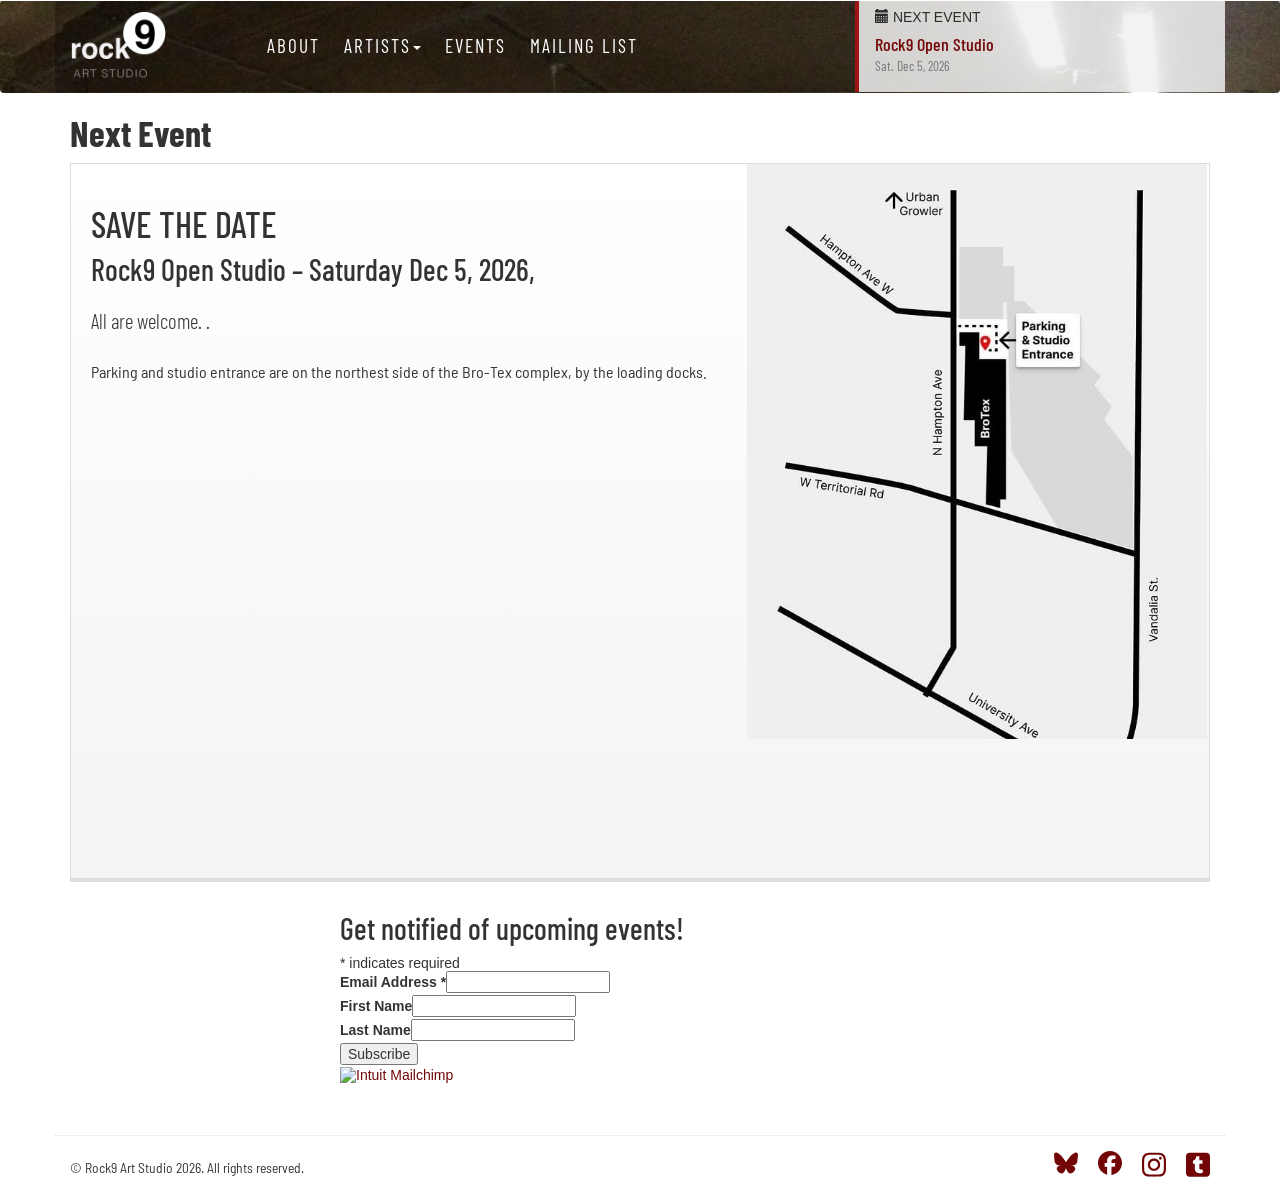
==== events.html @ 35cf0388 "Update events.html" ====
<!doctype html>
<html>
<head>
<meta charset="utf-8">
<meta http-equiv="X-UA-Compatible" content="IE=edge">
<meta name="viewport" content="width=device-width, initial-scale=1">
<meta name="description" content="The workspace for Twin Cities artists Ed Charbonneau, Jeremy Szopinski, Jon Reischl, Garrett Perry, Mohamud Mumin, Kaamil Haider, and Suyao Tian.">
<title>News, Events & Exhibitions | Rock9 Art Studio</title>

<!-- Favicons-->
<link rel="apple-touch-icon" sizes="57x57" href="/favicons/apple-icon-57x57.png">
<link rel="apple-touch-icon" sizes="60x60" href="/favicons/apple-icon-60x60.png">
<link rel="apple-touch-icon" sizes="72x72" href="/favicons/apple-icon-72x72.png">
<link rel="apple-touch-icon" sizes="76x76" href="/favicons/apple-icon-76x76.png">
<link rel="apple-touch-icon" sizes="114x114" href="/favicons/apple-icon-114x114.png">
<link rel="apple-touch-icon" sizes="120x120" href="/favicons/apple-icon-120x120.png">
<link rel="apple-touch-icon" sizes="144x144" href="/favicons/apple-icon-144x144.png">
<link rel="apple-touch-icon" sizes="152x152" href="/favicons/apple-icon-152x152.png">
<link rel="apple-touch-icon" sizes="180x180" href="/favicons/apple-icon-180x180.png">
<link rel="icon" type="image/png" sizes="192x192"  href="/favicons/android-icon-192x192.png">
<link rel="icon" type="image/png" sizes="32x32" href="/favicons/favicon-32x32.png">
<link rel="icon" type="image/png" sizes="96x96" href="/favicons/favicon-96x96.png">
<link rel="icon" type="image/png" sizes="16x16" href="/favicons/favicon-16x16.png">
<link rel="manifest" href="/favicons/manifest.json">
<meta name="msapplication-TileColor" content="#ffffff">
<meta name="msapplication-TileImage" content="/favicons/ms-icon-144x144.png">
<meta name="theme-color" content="#ffffff">



<!-- Latest compiled and minified CSS -->
<link rel="stylesheet" href="https://maxcdn.bootstrapcdn.com/bootstrap/3.3.7/css/bootstrap.min.css" integrity="sha384-BVYiiSIFeK1dGmJRAkycuHAHRg32OmUcww7on3RYdg4Va+PmSTsz/K68vbdEjh4u" crossorigin="anonymous">

<!-- Optional theme -->
<!-- HTML5 shim and Respond.js for IE8 support of HTML5 elements and media queries -->
<!-- WARNING: Respond.js doesn't work if you view the page via file:// -->
<!--[if lt IE 9]>
      <script src="https://oss.maxcdn.com/html5shiv/3.7.3/html5shiv.min.js"></script>
      <script src="https://oss.maxcdn.com/respond/1.4.2/respond.min.js"></script>
    <![endif]-->


<link rel="stylesheet" href="css/rock9.css">
    
    <style>
	body {
		background:#fff;
	}
	.navbar {
		background:no-repeat;
		background-image:url(img/studio-feature.jpg);
		background-position:top;
	
	}

	article {
		/* Permalink - use to edit and share this gradient: http://colorzilla.com/gradient-editor/#eeeeee+0,eeeeee+100&0+0,0.65+100 */
		background: -moz-linear-gradient(rgba(238,238,238,0) 0%, rgba(238,238,238,0.65) 100%);
		background: -webkit-linear-gradient(rgba(238,238,238,0) 0%, rgba(238,238,238,0.65) 100%);
		background: -webkit-gradient(linear, 0 0, 0 100%, from(rgba(238,238,238,0)), to(rgba(238,238,238,0.65)));
		background: -o-linear-gradient(rgba(238,238,238,0) 0%, rgba(238,238,238,0.65) 100%);
		background: linear-gradient(rgba(238,238,238,0) 0%, rgba(238,238,238,0.65) 100%); /* FF3.6-15 */
		 /* Chrome10-25,Safari5.1-6 */
		 /* W3C, IE10+, FF16+, Chrome26+, Opera12+, Safari7+ */
		
		filter: progid:DXImageTransform.Microsoft.gradient( startColorstr='#00eeeeee', endColorstr='#a6eeeeee',GradientType=0 ); /* IE6-9 */
		border:1px solid #ddd;
		border-bottom-width:4px;
		margin-bottom:30px;
		clear:both;
		display:table;
		width:100%;
			}
	article h2 {
		margin-top:0;
	}
	article .pad {
		padding:15px 4% 15px 0;
		float:left;
		max-width:68%;
	}
	article.featured .pad {
		float:none;
		 max-width: none;
		padding:2rem;
	}
	.event-banner {
		max-width:22%;
		margin:2%;
		float:left;
	}
	.featured .event-banner {
		background-position: center center;
		background-size: cover;
		float: none;
		margin: 0;
		max-width: none;
	}
	.featured .event-banner img {
	}
	.issuuembed {
		max-width:100%;
	}
	    /* Extra Small Devices, Phones */ 
    @media only screen and (max-width : 480px) {
		article {
		width:auto;
		margin:0 0 20px 0;
		float:none;
		display:block;
	}
	.event-banner {
		float:none;
		margin:0;
		max-width:none;
	}
	article .pad {
		float:none;
		padding:15px 4%;
		max-width:none;
	}
		
		 .minigal {
			 flex-wrap: wrap
		}

    }
		
		
		
		.minigal-container {
			 background: #333;
			 padding: 1rem;
height: auto;
		}
		 .minigal {
			  display: flex;			
			 justify-content: center;
			 gap: 1rem;
    align-items: flex-end;
}
		  .minigal a {
			  color: #fff;

    max-width: 219px;		  
		  }
		.minigal a img {
			width: 100%;
			height: auto
		}
	</style>
    
<!-- Facebook Pixel Code -->
<script>
!function(f,b,e,v,n,t,s){if(f.fbq)return;n=f.fbq=function(){n.callMethod?
n.callMethod.apply(n,arguments):n.queue.push(arguments)};if(!f._fbq)f._fbq=n;
n.push=n;n.loaded=!0;n.version='2.0';n.queue=[];t=b.createElement(e);t.async=!0;
t.src=v;s=b.getElementsByTagName(e)[0];s.parentNode.insertBefore(t,s)}(window,
document,'script','https://connect.facebook.net/en_US/fbevents.js');
fbq('init', '680902818736426');
fbq('track', 'PageView');
</script>
<noscript><img height="1" width="1" style="display:none"
src="https://www.facebook.com/tr?id=680902818736426&ev=PageView&noscript=1"
/></noscript>
<!-- DO NOT MODIFY -->
<!-- End Facebook Pixel Code -->    
</head>
<body>
 <div id="topNav"></div>


<div class="content">
  <div class=""><div class="container padding-bottom">

  <h1><strong>Next Event</strong></h1>


	<article class="featured ">
		<!--<div class="event-banner"><img src="img/2025-open-studio.jpg" style="max-width:100%"></div>-->
  <div class="">
	
  <div class="">
	  
   
	  <div style="display: flex; flex-wrap: wrap; column-gap: 20px">

	  
	<div>
		  
		  <div class="pad">
			  <H1>SAVE THE DATE</H1>
            <h2>Rock9 Open Studio – Saturday Dec 5, 2026,
             </h2>
<h3 class="lead">All are welcome. . 
</h3>
    <p>Parking and studio entrance are on the northest side of the Bro-Tex complex, by the loading docks. </p>
   </div>
		 
	  <iframe src="https://www.google.com/maps/embed?pb=!1m14!1m8!1m3!1d5967.618739311526!2d-93.19208478621903!3d44.96692422325545!3m2!1i1024!2i768!4f13.1!3m3!1m2!1s0x52b32cb3aed965e5%3A0x3377f9fa65a82732!2sRock9%20Art%20Studio!5e0!3m2!1sen!2sus!4v1697901595160!5m2!1sen!2sus" width="945" height="450" style="border:0; width: 100%;" allowfullscreen="" loading="lazy" referrerpolicy="no-referrer-when-downgrade"></iframe>
	  </div>
		  
		  	  <div><img src="img/rock9map.jpg" style="width: 460px;"></div>
		  
		  
	   </div>  
	  <!--<div class="minigal-container">
	  <div class="minigal">
	  
		  <a href="https://www.paintstew.com/" target="_blank"><img src="img/2025nj.jpg" alt=""> Neil Johnston</a>
		  <a href="https://www.geofineart.com/" target="_blank"><img src="img/2025gl.jpg" alt=""> Geoff Laskowski</a>
		  <a href="https://jonreischl.com/" target="_blank"><img src="img/2025jr.jpg" alt="">Jon Reischl</a>
		  <a href="https://jeremyszopinski.com/" target="_blank"><img src="img/2025js.jpg" alt="">Jeremy Szopinski</a>
		  <a href="https://www.instagram.com/randy_schutt_pottery/" target="_blank"><img src="img/2025rs.jpg" alt="">Randy Schutt</a>
	  </div>
	  </div>-->
	  </div></div>
  </article>
	



<div id="mc_embed_shell" style="max-width: 600px; margin: auto">
      <link href="//cdn-images.mailchimp.com/embedcode/classic-061523.css" rel="stylesheet" type="text/css">
  <style type="text/css">
        #mc_embed_signup{background:#fff; false;clear:left; font:14px Helvetica,Arial,sans-serif; width: px;}
        /* Add your own Mailchimp form style overrides in your site stylesheet or in this style block.
           We recommend moving this block and the preceding CSS link to the HEAD of your HTML file. */
</style>
<div id="mc_embed_signup">
    <form action="https://jonreischl.us3.list-manage.com/subscribe/post?u=1d006331050cdee7656bbefb3&amp;id=88892334be&amp;f_id=001f2ce2f0" method="post" id="mc-embedded-subscribe-form" name="mc-embedded-subscribe-form" class="validate" target="_blank">
        <div id="mc_embed_signup_scroll"><h2>Get notified of upcoming events!</h2>
            <div class="indicates-required"><span class="asterisk">*</span> indicates required</div>
            <div class="mc-field-group"><label for="mce-EMAIL">Email Address <span class="asterisk">*</span></label><input type="email" name="EMAIL" class="required email" id="mce-EMAIL" required="" value=""></div><div class="mc-field-group"><label for="mce-FNAME">First Name </label><input type="text" name="FNAME" class=" text" id="mce-FNAME" value=""></div><div class="mc-field-group"><label for="mce-LNAME">Last Name </label><input type="text" name="LNAME" class=" text" id="mce-LNAME" value=""></div>
        <div id="mce-responses" class="clear foot">
            <div class="response" id="mce-error-response" style="display: none;"></div>
            <div class="response" id="mce-success-response" style="display: none;"></div>
        </div>
    <div aria-hidden="true" style="position: absolute; left: -5000px;">
        /* real people should not fill this in and expect good things - do not remove this or risk form bot signups */
        <input type="text" name="b_1d006331050cdee7656bbefb3_88892334be" tabindex="-1" value="">
    </div>
        <div class="optionalParent">
            <div class="clear foot">
                <input type="submit" name="subscribe" id="mc-embedded-subscribe" class="button" value="Subscribe">
                <p style="margin: 0px auto;"><a href="http://eepurl.com/jdbDsw" title="Mailchimp - email marketing made easy and fun"><span style="display: inline-block; background-color: transparent; border-radius: 4px;"><img class="refferal_badge" src="https://digitalasset.intuit.com/render/content/dam/intuit/mc-fe/en_us/images/intuit-mc-rewards-text-dark.svg" alt="Intuit Mailchimp" style="width: 220px; height: 40px; display: flex; padding: 2px 0px; justify-content: center; align-items: center;"></span></a></p>
            </div>
        </div>
    </div>
</form>
</div>
	
<script type="text/javascript" src="//s3.amazonaws.com/downloads.mailchimp.com/js/mc-validate.js"></script><script type="text/javascript">(function($) {window.fnames = new Array(); window.ftypes = new Array();fnames[0]='EMAIL';ftypes[0]='email';fnames[1]='FNAME';ftypes[1]='text';fnames[2]='LNAME';ftypes[2]='text';}(jQuery));var $mcj = jQuery.noConflict(true);</script></div>





</div>
</div>
</div>
<footer class="footer"><div class="container">
<div class="row">
<div class="col-sm-6">
<small class="legal">&copy; Rock9 Art Studio <script>var d=new Date(); yr=d.getFullYear();if (yr!=1998)document.write(""+yr);</script>. All rights reserved.</small>
</div>
<div class="col-sm-6 social text-right">
<a class="social-icon" href="//rock9art.bsky.social" target="_blank"><svg xmlns="http://www.w3.org/2000/svg" viewBox="0 0 512 512"><!--!Font Awesome Free 6.7.2 by @fontawesome - https://fontawesome.com License - https://fontawesome.com/license/free Copyright 2025 Fonticons, Inc.--><path d="M111.8 62.2C170.2 105.9 233 194.7 256 242.4c23-47.6 85.8-136.4 144.2-180.2c42.1-31.6 110.3-56 110.3 21.8c0 15.5-8.9 130.5-14.1 149.2C478.2 298 412 314.6 353.1 304.5c102.9 17.5 129.1 75.5 72.5 133.5c-107.4 110.2-154.3-27.6-166.3-62.9l0 0c-1.7-4.9-2.6-7.8-3.3-7.8s-1.6 3-3.3 7.8l0 0c-12 35.3-59 173.1-166.3 62.9c-56.5-58-30.4-116 72.5-133.5C100 314.6 33.8 298 15.7 233.1C10.4 214.4 1.5 99.4 1.5 83.9c0-77.8 68.2-53.4 110.3-21.8z"/></svg></a>
	
<a class="social-icon" href="https://www.facebook.com/rock9art/" target="_blank"><svg xmlns="http://www.w3.org/2000/svg" viewBox="0 0 512 512"><!--!Font Awesome Free 6.7.2 by @fontawesome - https://fontawesome.com License - https://fontawesome.com/license/free Copyright 2025 Fonticons, Inc.--><path d="M512 256C512 114.6 397.4 0 256 0S0 114.6 0 256C0 376 82.7 476.8 194.2 504.5V334.2H141.4V256h52.8V222.3c0-87.1 39.4-127.5 125-127.5c16.2 0 44.2 3.2 55.7 6.4V172c-6-.6-16.5-1-29.6-1c-42 0-58.2 15.9-58.2 57.2V256h83.6l-14.4 78.2H287V510.1C413.8 494.8 512 386.9 512 256h0z"/></svg></a>
	
<a class="social-icon" href="https://www.instagram.com/rock9art/" target="_blank"><svg xmlns="http://www.w3.org/2000/svg" viewBox="0 0 448 512"><!--!Font Awesome Free 6.7.2 by @fontawesome - https://fontawesome.com License - https://fontawesome.com/license/free Copyright 2025 Fonticons, Inc.--><path d="M224.1 141c-63.6 0-114.9 51.3-114.9 114.9s51.3 114.9 114.9 114.9S339 319.5 339 255.9 287.7 141 224.1 141zm0 189.6c-41.1 0-74.7-33.5-74.7-74.7s33.5-74.7 74.7-74.7 74.7 33.5 74.7 74.7-33.6 74.7-74.7 74.7zm146.4-194.3c0 14.9-12 26.8-26.8 26.8-14.9 0-26.8-12-26.8-26.8s12-26.8 26.8-26.8 26.8 12 26.8 26.8zm76.1 27.2c-1.7-35.9-9.9-67.7-36.2-93.9-26.2-26.2-58-34.4-93.9-36.2-37-2.1-147.9-2.1-184.9 0-35.8 1.7-67.6 9.9-93.9 36.1s-34.4 58-36.2 93.9c-2.1 37-2.1 147.9 0 184.9 1.7 35.9 9.9 67.7 36.2 93.9s58 34.4 93.9 36.2c37 2.1 147.9 2.1 184.9 0 35.9-1.7 67.7-9.9 93.9-36.2 26.2-26.2 34.4-58 36.2-93.9 2.1-37 2.1-147.8 0-184.8zM398.8 388c-7.8 19.6-22.9 34.7-42.6 42.6-29.5 11.7-99.5 9-132.1 9s-102.7 2.6-132.1-9c-19.6-7.8-34.7-22.9-42.6-42.6-11.7-29.5-9-99.5-9-132.1s-2.6-102.7 9-132.1c7.8-19.6 22.9-34.7 42.6-42.6 29.5-11.7 99.5-9 132.1-9s102.7-2.6 132.1 9c19.6 7.8 34.7 22.9 42.6 42.6 11.7 29.5 9 99.5 9 132.1s2.7 102.7-9 132.1z"/></svg></a>
	
	<a class="social-icon" href="http://rock9art.tumblr.com" target="_blank"><svg xmlns="http://www.w3.org/2000/svg" viewBox="0 0 448 512"><!--!Font Awesome Free 6.7.2 by @fontawesome - https://fontawesome.com License - https://fontawesome.com/license/free Copyright 2025 Fonticons, Inc.--><path d="M448 96c0-35.3-28.7-64-64-64H64C28.7 32 0 60.7 0 96V416c0 35.3 28.7 64 64 64H384c35.3 0 64-28.7 64-64V96zM256.8 416c-75.5 0-91.9-55.5-91.9-87.9v-90H135.2c-3.4 0-6.2-2.8-6.2-6.2V189.4c0-4.5 2.8-8.5 7.1-10c38.8-13.7 50.9-47.5 52.7-73.2c.5-6.9 4.1-10.2 10-10.2h44.3c3.4 0 6.2 2.8 6.2 6.2v72h51.9c3.4 0 6.2 2.8 6.2 6.2v51.1c0 3.4-2.8 6.2-6.2 6.2H249.1V321c0 21.4 14.8 33.5 42.5 22.4c3-1.2 5.6-2 8-1.4c2.2 .5 3.6 2.1 4.6 4.9L318 387.1c1 3.2 2 6.7-.3 9.1c-8.5 9.1-31.2 19.8-60.9 19.8z"/></svg></a>


</div>
</div>
</div>
</footer>
<script src="https://ajax.googleapis.com/ajax/libs/jquery/1.12.4/jquery.min.js"></script> 


<!-- Latest compiled and minified JavaScript --> 
<script src="https://maxcdn.bootstrapcdn.com/bootstrap/3.3.7/js/bootstrap.min.js" integrity="sha384-Tc5IQib027qvyjSMfHjOMaLkfuWVxZxUPnCJA7l2mCWNIpG9mGCD8wGNIcPD7Txa" crossorigin="anonymous"></script>
<!-- Site JS-->
<script src="js/rock9.js"></script>


<!-- Rock9 Art Studio Google Analytics -->
<script>
  (function(i,s,o,g,r,a,m){i['GoogleAnalyticsObject']=r;i[r]=i[r]||function(){
  (i[r].q=i[r].q||[]).push(arguments)},i[r].l=1*new Date();a=s.createElement(o),
  m=s.getElementsByTagName(o)[0];a.async=1;a.src=g;m.parentNode.insertBefore(a,m)
  })(window,document,'script','https://www.google-analytics.com/analytics.js','ga');

  ga('create', 'UA-84566715-1', 'auto');
  ga('send', 'pageview');

</script>

</body>
</html>
---- css/rock9.css ----
@charset "UTF-8";
/* Rock9 CSS Document */

  @import url('https://fonts.googleapis.com/css2?family=Barlow+Condensed:wght@100;500&family=Barlow+Semi+Condensed:wght@300&display=swap');

	body {
	    font-family: 'Barlow Semi Condensed', sans-serif;
		line-height:2;
		font-size: medium;
	}
	h1, h2, h3, h4, h5, h6 {
	    font-family: 'Barlow Condensed', sans-serif;
	}	
	a {
		color: #720606;
	}
	.btn-primary {
		background: #9e1414;
		border:none;
	}
	.btn-primary:hover {
		background: #720606;
		border:none;
	}
	a:active, a:hover {
		color: #9e1414;
	}
	.artists {
		background:rgba(255,255,255,.5);
		text-align:center;
		margin-top:30%;
		padding-top:20px;	
	}
	.artists .constrainer {
		margin-left: auto;
		margin-right: auto;
		max-width: 1600px;
	}
	.artists .row {
		margin:0;
	}
	.artists .heading {
		margin:0 15px 15px; 
		font-size:1.4em; 
		text-transform:uppercase; 
		letter-spacing:8px;
	}
	.artists .img-circle {
		max-width: 100%;
	    width: 140px;
		margin:auto;
		height:auto;	
	}
	body {
		background:#333;
	}
	.feature-bg {
		background:no-repeat top center / cover;
		position:fixed;
		top:0;
		bottom:0;
		left:0;
		right:0;
		display:none;
	}
	.content {
		position:relative;
	}
	#topNav {
		margin-top:-100px;
	}
	.navbar {
		margin: auto;
		position: relative;
		z-index: 20;		
	}
	.navbar > .container {
		background:rgba(0,0,0,.25);
		padding:0;


	}
	.navbar-brand {
		background: url("../img/rock9-logo.png") no-repeat scroll 30px center / 60% auto;
		display: block;
		height: 90px;
		margin: 0;
		width: 160px;
	}
	.navbar-nav > li > a {
	    font-family: 'Barlow Condensed', sans-serif;
		padding:35px 12px;
		color:#FFF;
		font-size:1.2em;		
		text-transform:uppercase;
		letter-spacing:2px;
	}
	.navbar-nav > li > a:hover,
	.navbar-nav > li > a:focus,
	.navbar-nav > li > a:active,
	.navbar-nav > li.open > a {
		background:rgba(255,255,255,.9);
		color:#9e1414;
	}
	.navbar-nav .dropdown-menu {
		min-width:210px;
	}
	.navbar-nav .open .dropdown-menu {
		background:#fff;
	}
	.navbar-nav .dropdown-menu a img {
		display: inline-block;
		height: auto;
		margin-left: -12px;
		margin-right:6px;
		width: 40px;
	}
	.navbar-nav .open .dropdown-menu a img {
		margin-left: 0;
	}
	.navbar-collapse {
		padding:0;
	}
	.navbar-toggle .icon-bar {
		background:#fff;
	}
	a.btn-promo {
		background:rgba(255,255,255,.8);
		border-left:#9e1414 4px solid;
		display:block;
		text-decoration:none;
		padding:7px 16px;
	}
	a.btn-promo:hover {
		background:rgba(255,255,255,1);
	}
	.btn-promo h5 {
		color:rgba(0,0,0,.8);
		margin-top:0;	
		font-family: 'Open Sans', sans-serif;
		font-weight:200;
	}
		
	.bg-white {
		background:#fff;
	}
	.margin-top {
		margin-top:15px;
	}
	.margin-bottom {
		margin-bottom:15px;
	}
	.padding-bottom {
		padding-bottom:15px;
	}

	.social {
		align-items: center;
		display: flex;
		justify-content: flex-end;
		gap: 2rem;
	}
	a.social-icon {
		width: 24px;
		height: 24px;
		display: inline-block;
		fill: #720606;
	}



	.footer {
		background:#fff;
		position:relative;
		padding:15px;
	}
	.footer .social img {
		max-width:24px;
		height:auto;
		margin-left:15px;
		opacity:.8
	}
	.footer .social img:hover {
		opacity:1
	}
	.footer .container {
		border-top:1px dotted #ddd;
		padding-top:15px;
	}
	
	.tumblr_posts {
		background:#eee;
		padding:15px;
		list-style:none;
	}
	.tumblr_posts img {
		max-width:100%;
	}
	
	.tmblr-iframe {
		display:none;
	}
	
.rss-feeds img {
	max-width: 100%;
}
.rss-feeds ul, 
.rss-feeds li {
	list-style: none;
	margin:23px 0;
	padding: 0;
}
	.parallax-window {
		min-height: 300px;
		background: transparent;
	}
	
    /* Small Devices, Tablets */
    @media only screen and (max-width : 768px) {
		.navbar {
			margin-bottom: 0;
		}
		.navbar-brand {
			background-position:15px center;
		}
		.navbar-nav > li > a {
			padding: 35px 25px;
		}
		.feature-bg {
			background-size:cover;
		}
		a.btn-promo {
			border:none;
			border-bottom:#9e1414 4px solid;
			display:none;
		}
		.home a.btn-promo {
			display:block;
		}
		.artists {
			margin-top:0;
		}
		.artists .heading  {
			font-size:small;
			letter-spacing:4px;
		}

    }

    /* Extra Small Devices, Phones */ 
    @media only screen and (max-width : 480px) {

    }

    /* Custom, iPhone Retina */ 
    @media only screen and (max-width : 320px) {
        
    }
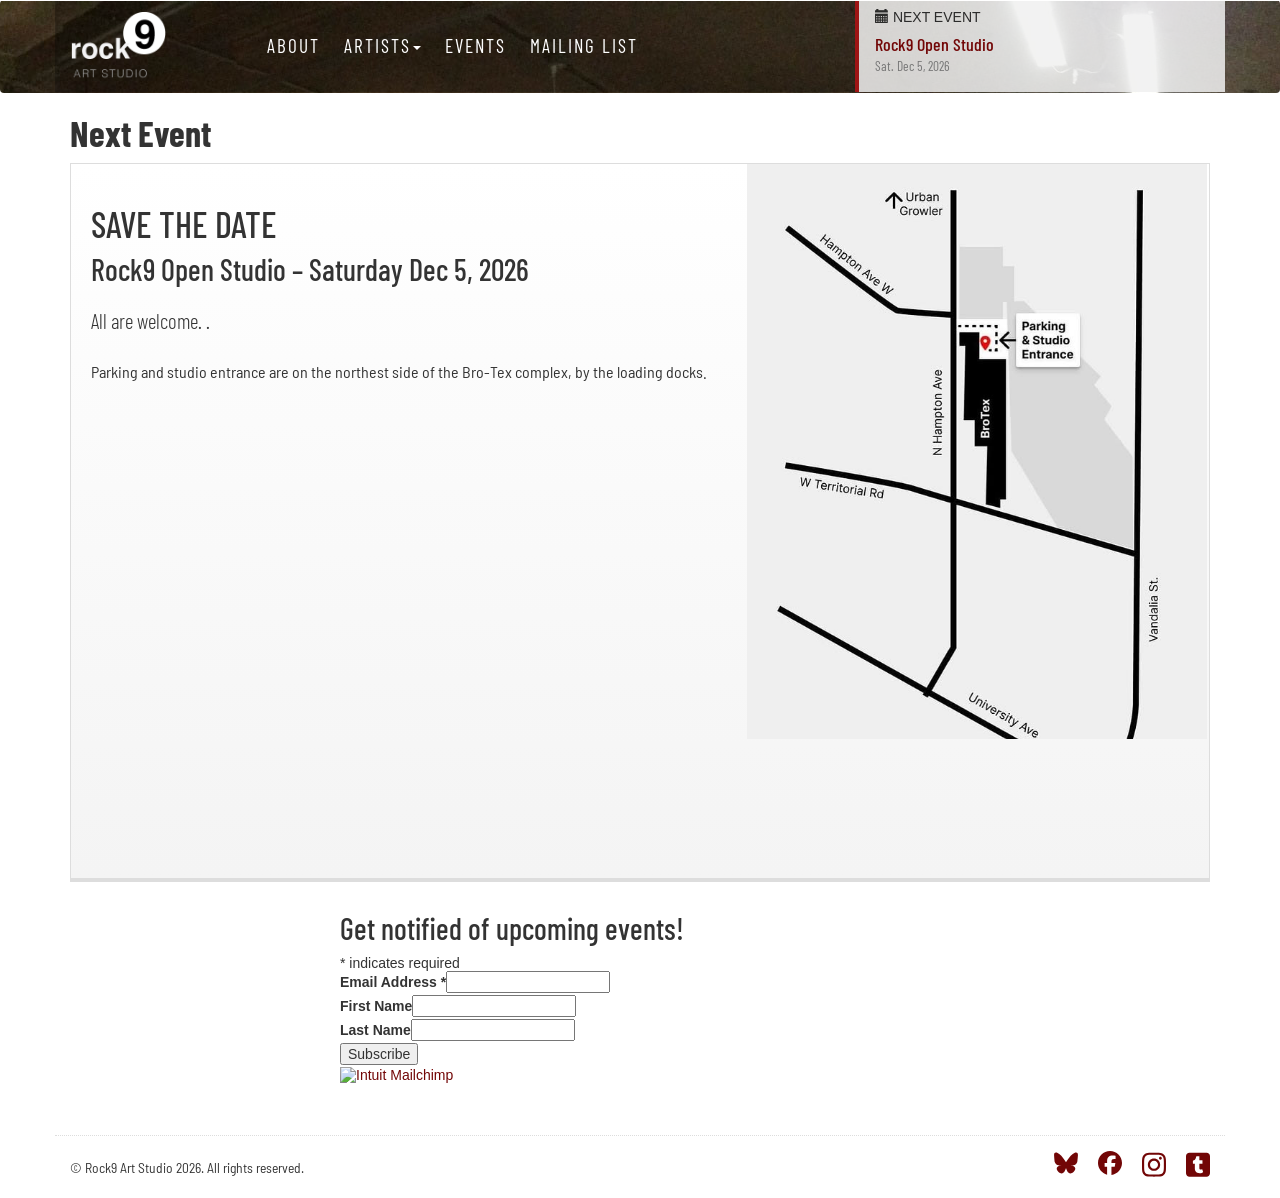
==== commit 0a47795b: "Update events.html" ====
--- a/events.html
+++ b/events.html
@@ -190,7 +190,7 @@
 		  
 		  <div class="pad">
 			  <H1>SAVE THE DATE</H1>
-            <h2>Rock9 Open Studio – Saturday Dec 5, 2026,
+            <h2>Rock9 Open Studio – Saturday Dec 5, 2026
              </h2>
 <h3 class="lead">All are welcome. . 
 </h3>
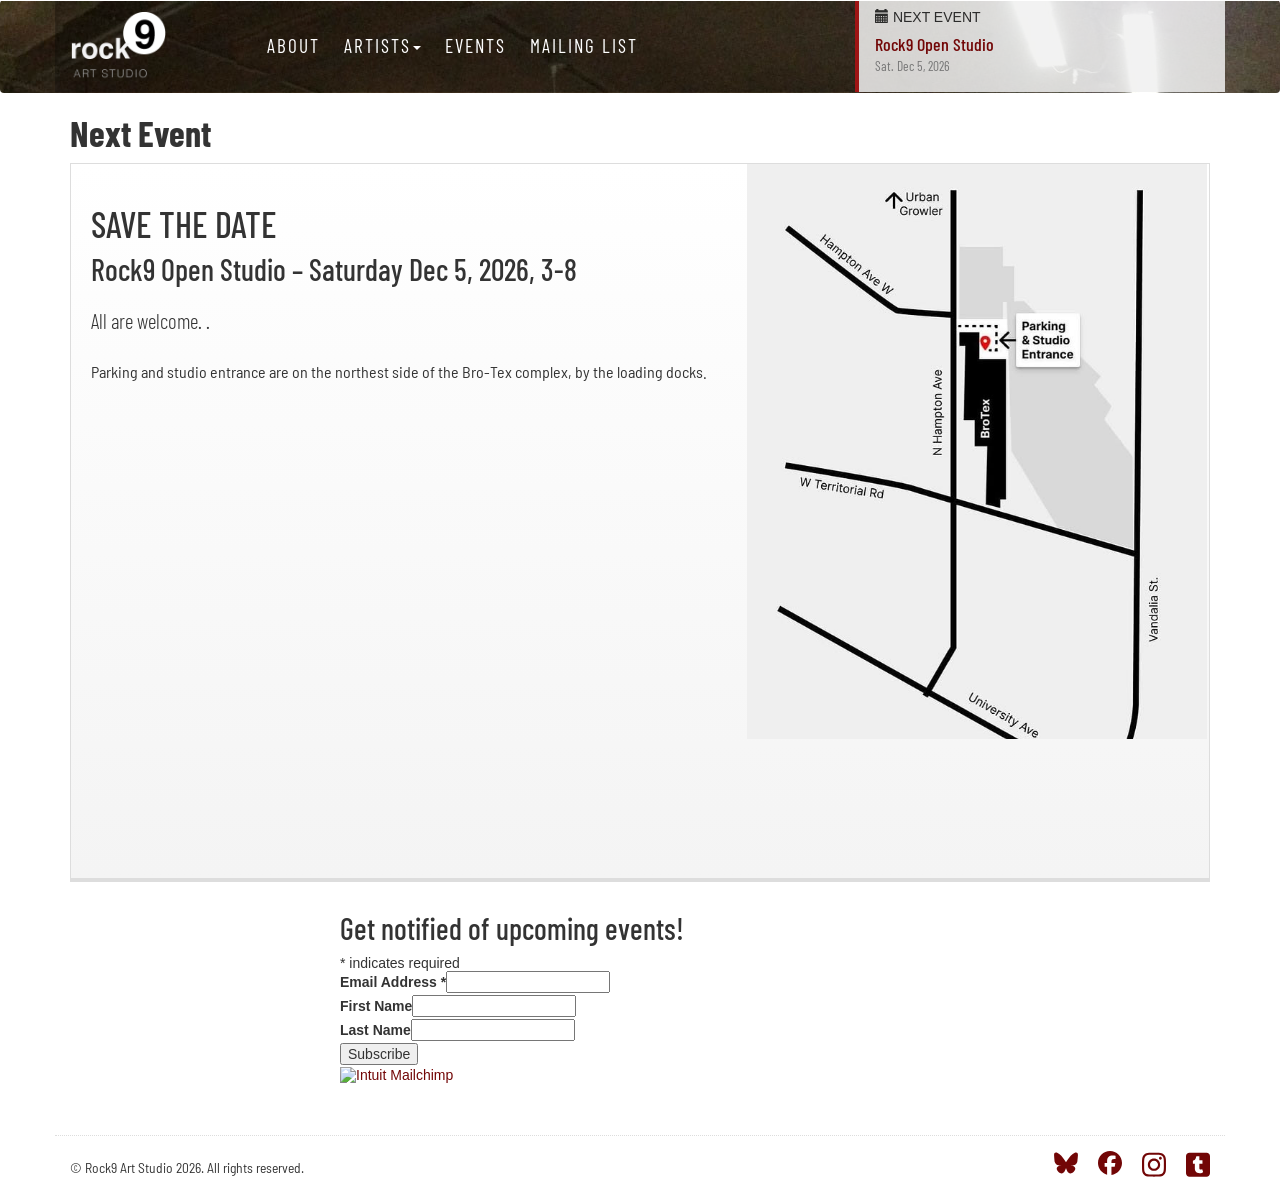
==== commit 791b8b1e: "Open Studio 2026" ====
--- a/events.html
+++ b/events.html
@@ -190,7 +190,7 @@
 		  
 		  <div class="pad">
 			  <H1>SAVE THE DATE</H1>
-            <h2>Rock9 Open Studio – Saturday Dec 5, 2026
+            <h2>Rock9 Open Studio – Saturday Dec 5, 2026, 3-8
              </h2>
 <h3 class="lead">All are welcome. . 
 </h3>
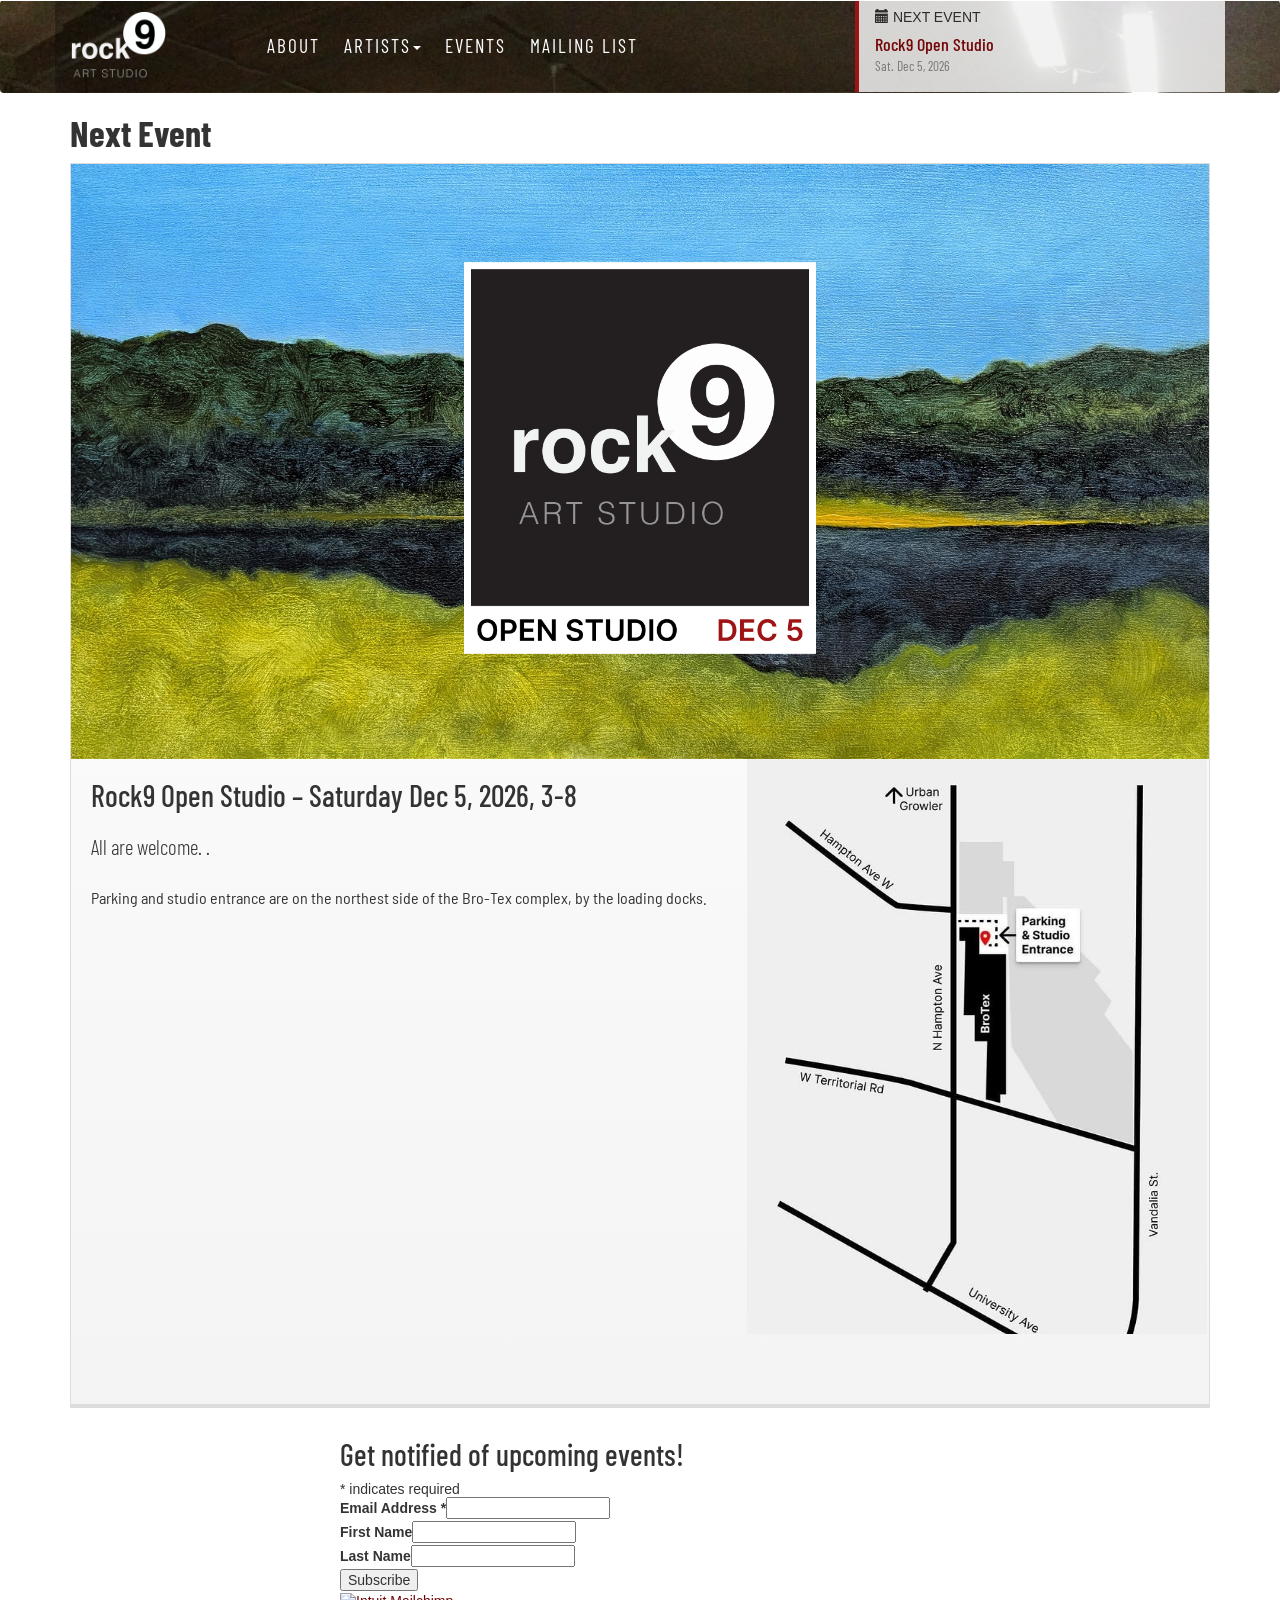
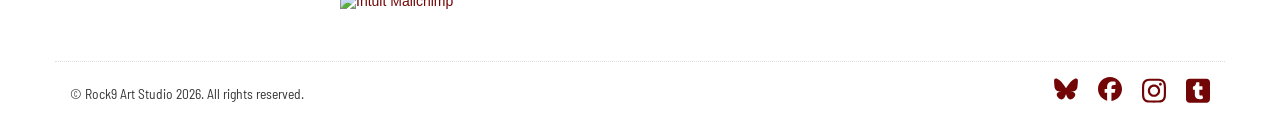
==== commit 8b1f036b: "Update events.html" ====
--- a/events.html
+++ b/events.html
@@ -185,11 +185,11 @@
    
 	  <div style="display: flex; flex-wrap: wrap; column-gap: 20px">
 
-	  
+	  		<img src="img/2026-open-studio.jpg" alt="" style="max-width: 100%; height: auto">
 	<div>
+
 		  
 		  <div class="pad">
-			  <H1>SAVE THE DATE</H1>
             <h2>Rock9 Open Studio – Saturday Dec 5, 2026, 3-8
              </h2>
 <h3 class="lead">All are welcome. . 
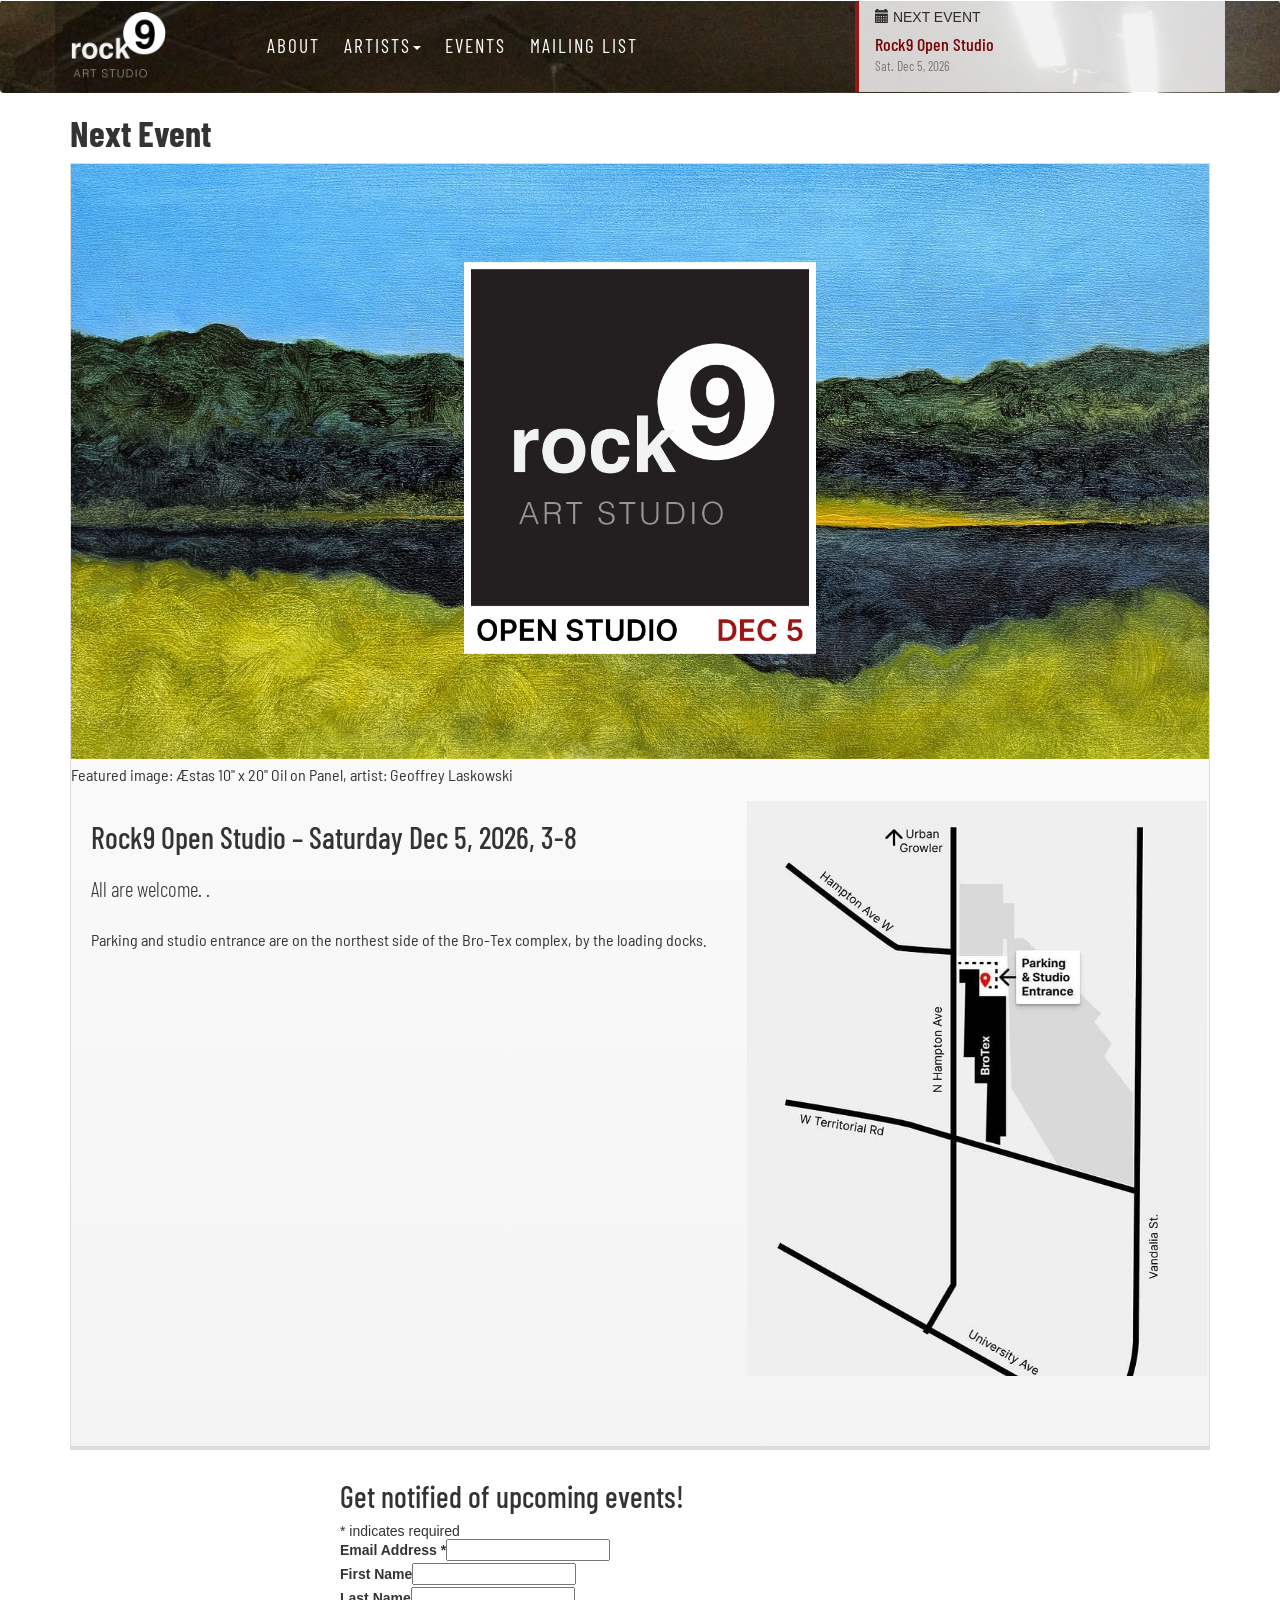
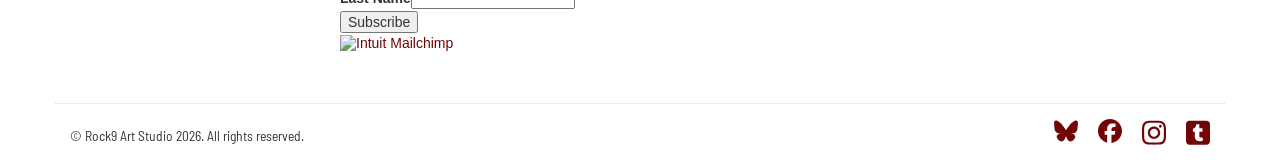
==== commit 6616375b: "Update events.html" ====
--- a/events.html
+++ b/events.html
@@ -185,7 +185,8 @@
    
 	  <div style="display: flex; flex-wrap: wrap; column-gap: 20px">
 
-	  		<img src="img/2026-open-studio.jpg" alt="" style="max-width: 100%; height: auto">
+<div>	  		<img src="img/2026-open-studio.jpg" alt="" style="max-width: 100%; height: auto">
+		  <p>Featured image: Æstas 10" x 20" Oil on Panel, artist: Geoffrey Laskowski</p></div>
 	<div>
 
 		  
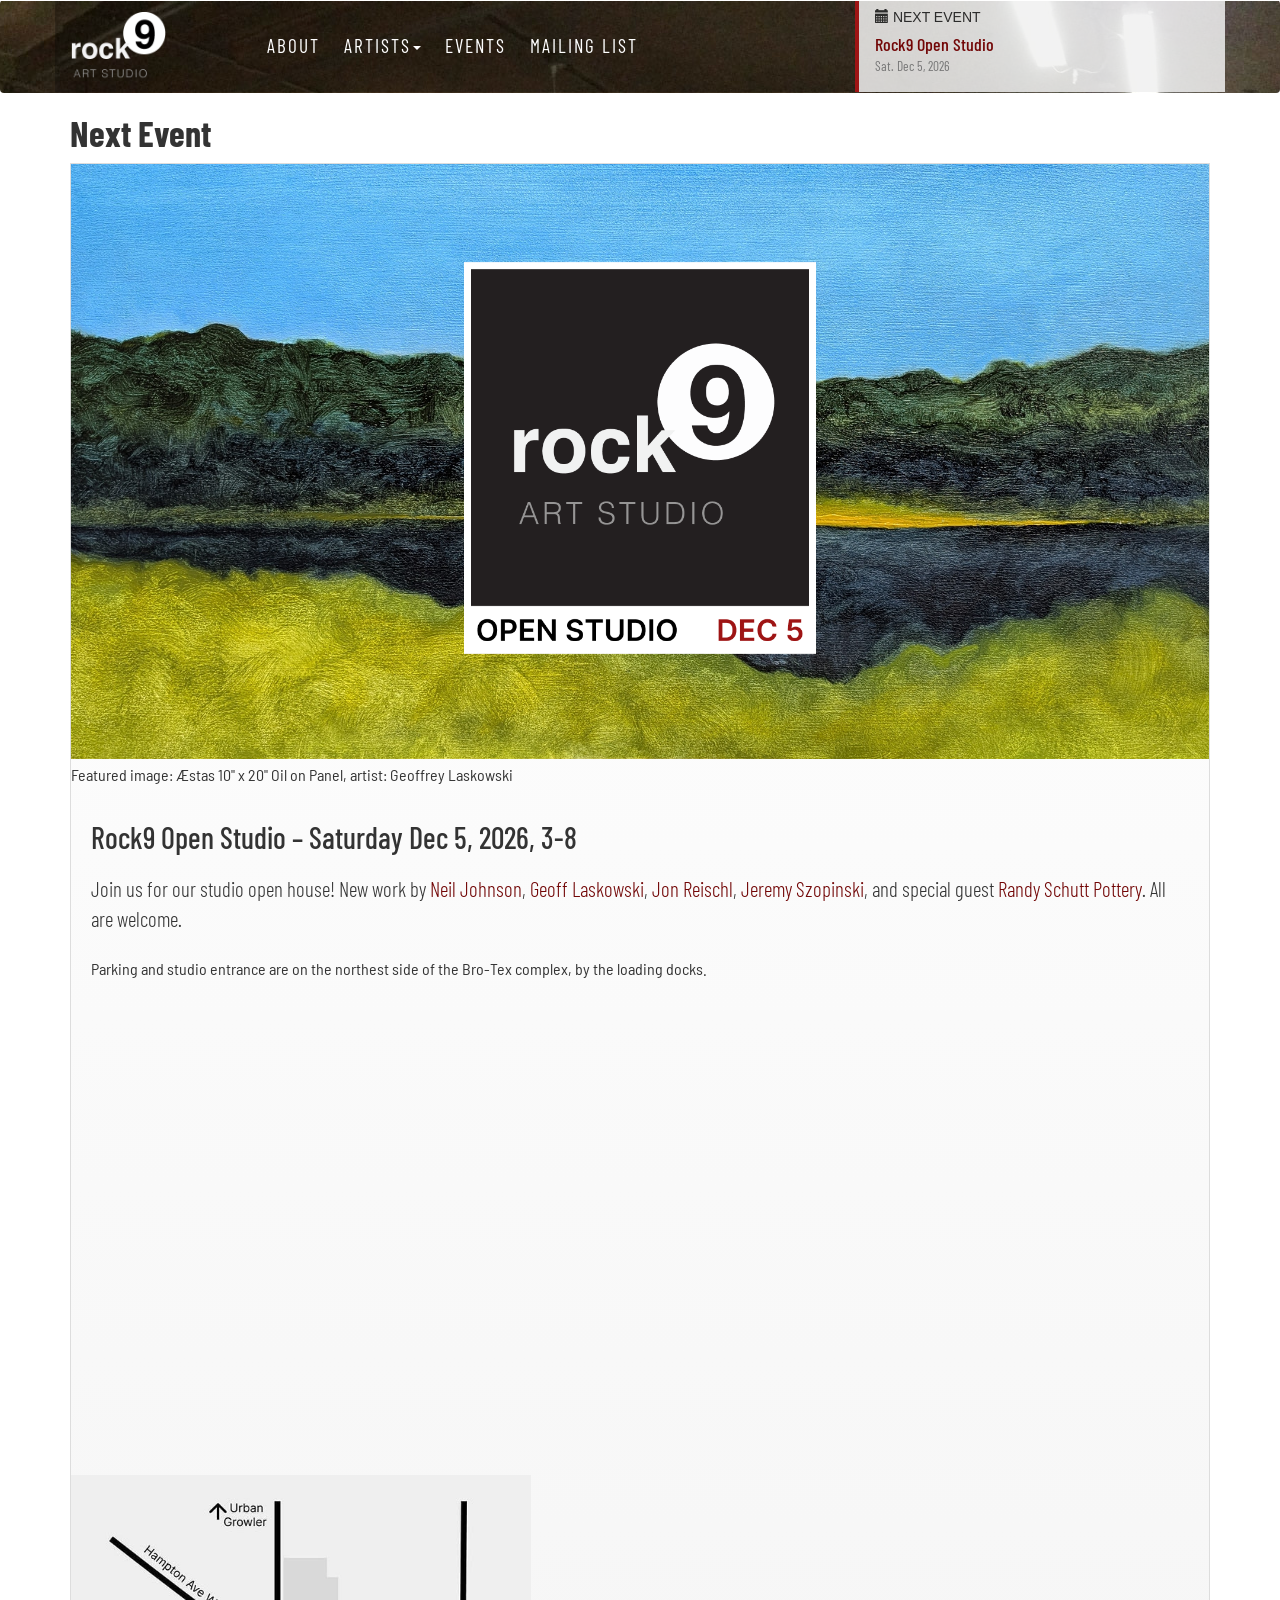
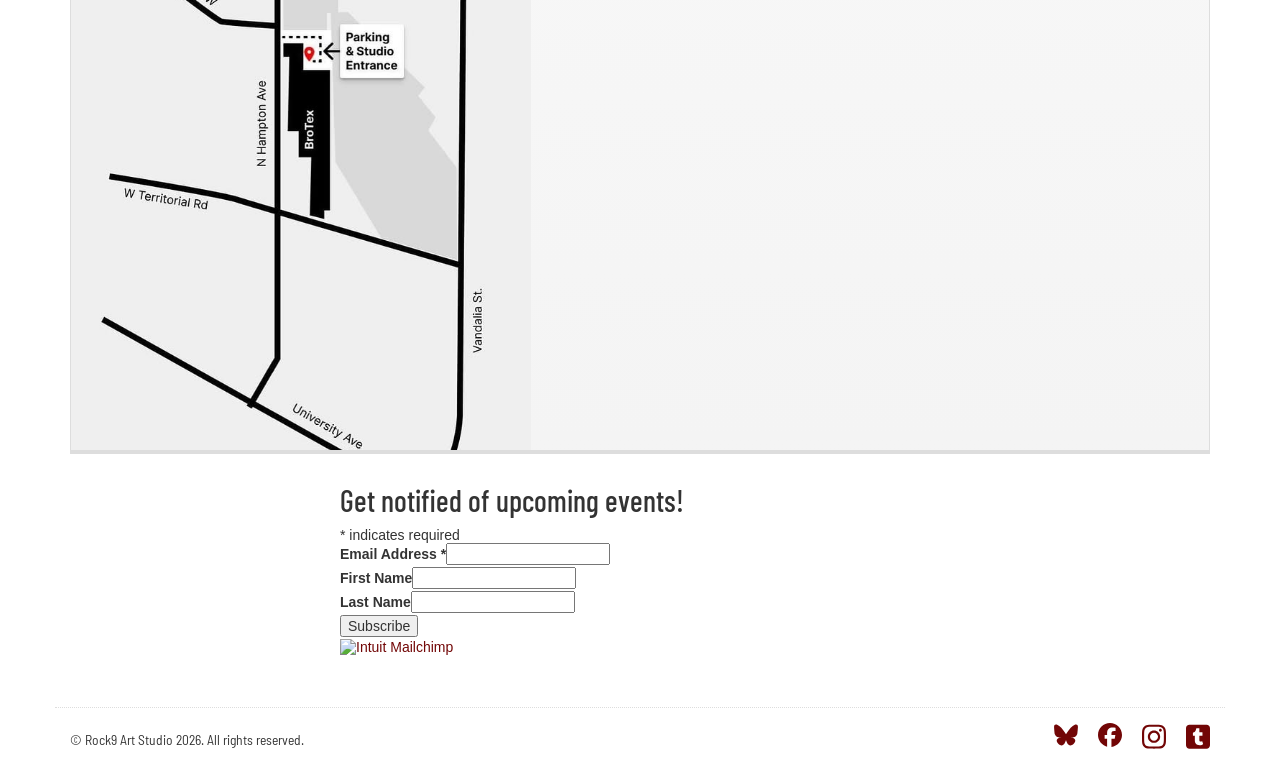
==== commit 8db6ca1b: "Update events.html" ====
--- a/events.html
+++ b/events.html
@@ -193,9 +193,8 @@
 		  <div class="pad">
             <h2>Rock9 Open Studio – Saturday Dec 5, 2026, 3-8
              </h2>
-<h3 class="lead">All are welcome. . 
-</h3>
-    <p>Parking and studio entrance are on the northest side of the Bro-Tex complex, by the loading docks. </p>
+            <h3 class="lead">Join us for our studio open house! New work by <a href="https://www.paintstew.com/" target="_blank">Neil Johnson</a>, <a href="https://www.geofineart.com/" target="_blank">Geoff Laskowski</a>, <a href="https://jonreischl.com/" target="_blank">Jon Reischl</a>, <a href="https://jeremyszopinski.com/" target="_blank">Jeremy Szopinski</a>, and special guest <a href="https://www.instagram.com/randy_schutt_pottery/" target="_blank">Randy Schutt Pottery</a>. All are welcome. </h3>
+<p>Parking and studio entrance are on the northest side of the Bro-Tex complex, by the loading docks. </p>
    </div>
 		 
 	  <iframe src="https://www.google.com/maps/embed?pb=!1m14!1m8!1m3!1d5967.618739311526!2d-93.19208478621903!3d44.96692422325545!3m2!1i1024!2i768!4f13.1!3m3!1m2!1s0x52b32cb3aed965e5%3A0x3377f9fa65a82732!2sRock9%20Art%20Studio!5e0!3m2!1sen!2sus!4v1697901595160!5m2!1sen!2sus" width="945" height="450" style="border:0; width: 100%;" allowfullscreen="" loading="lazy" referrerpolicy="no-referrer-when-downgrade"></iframe>
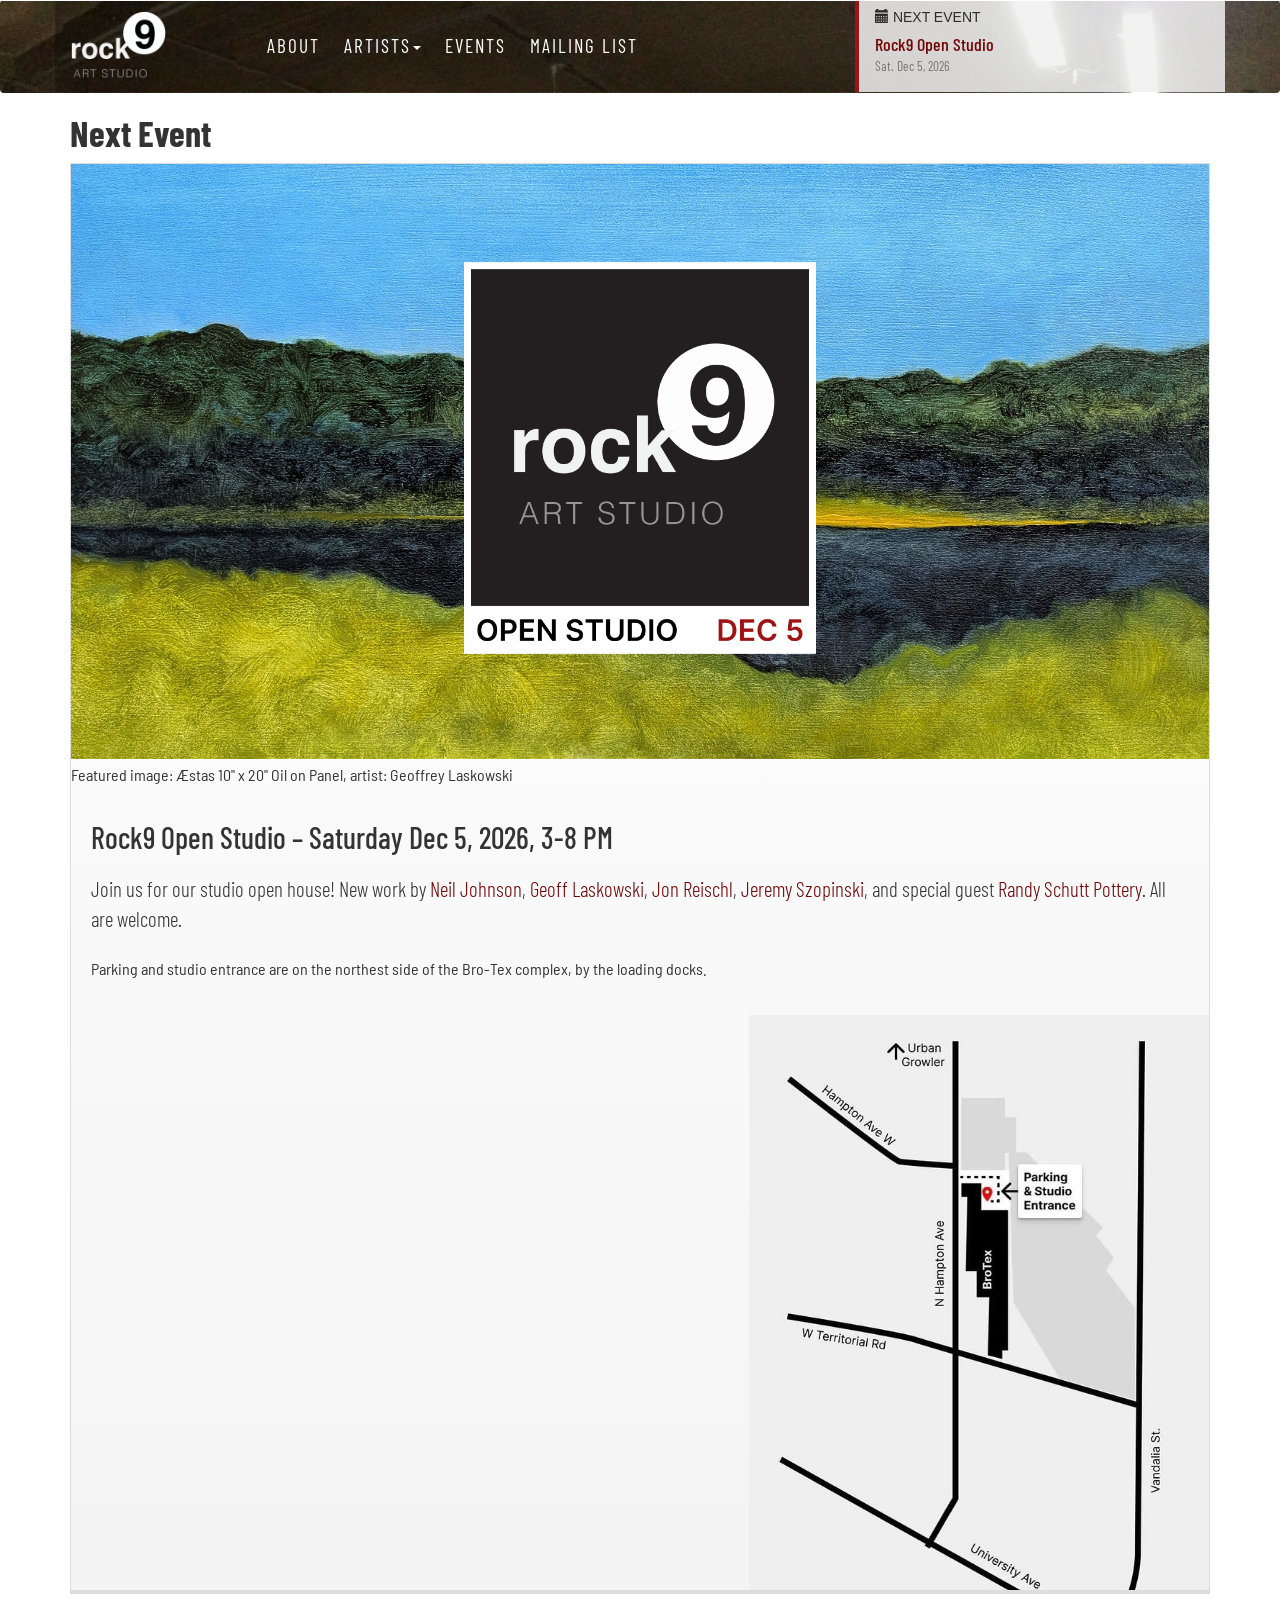
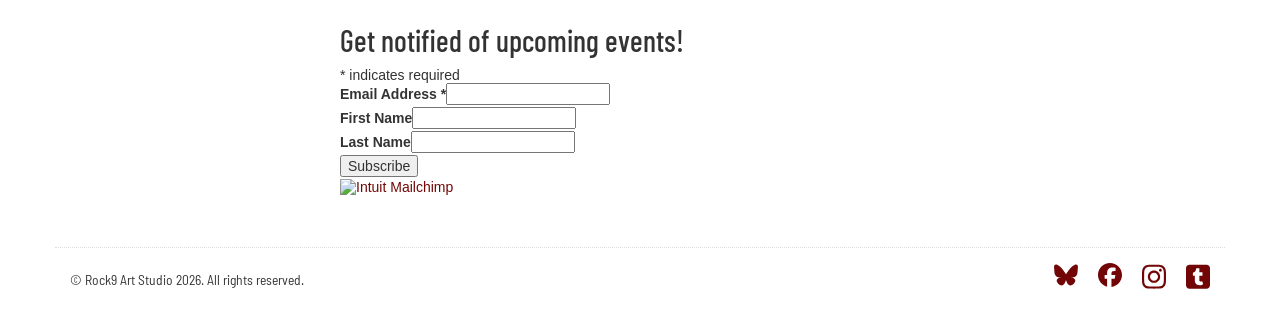
==== commit 5cc398bc: "Update events.html" ====
--- a/events.html
+++ b/events.html
@@ -191,18 +191,19 @@
 
 		  
 		  <div class="pad">
-            <h2>Rock9 Open Studio – Saturday Dec 5, 2026, 3-8
+            <h2>Rock9 Open Studio – Saturday Dec 5, 2026, 3-8 PM
              </h2>
             <h3 class="lead">Join us for our studio open house! New work by <a href="https://www.paintstew.com/" target="_blank">Neil Johnson</a>, <a href="https://www.geofineart.com/" target="_blank">Geoff Laskowski</a>, <a href="https://jonreischl.com/" target="_blank">Jon Reischl</a>, <a href="https://jeremyszopinski.com/" target="_blank">Jeremy Szopinski</a>, and special guest <a href="https://www.instagram.com/randy_schutt_pottery/" target="_blank">Randy Schutt Pottery</a>. All are welcome. </h3>
 <p>Parking and studio entrance are on the northest side of the Bro-Tex complex, by the loading docks. </p>
    </div>
-		 
-	  <iframe src="https://www.google.com/maps/embed?pb=!1m14!1m8!1m3!1d5967.618739311526!2d-93.19208478621903!3d44.96692422325545!3m2!1i1024!2i768!4f13.1!3m3!1m2!1s0x52b32cb3aed965e5%3A0x3377f9fa65a82732!2sRock9%20Art%20Studio!5e0!3m2!1sen!2sus!4v1697901595160!5m2!1sen!2sus" width="945" height="450" style="border:0; width: 100%;" allowfullscreen="" loading="lazy" referrerpolicy="no-referrer-when-downgrade"></iframe>
-	  </div>
+
+<div style="display: flex; flex-wrap: wrap; justify-content: space-between; align-items: center">
+	  <iframe src="https://www.google.com/maps/embed?pb=!1m14!1m8!1m3!1d5967.618739311526!2d-93.19208478621903!3d44.96692422325545!3m2!1i1024!2i768!4f13.1!3m3!1m2!1s0x52b32cb3aed965e5%3A0x3377f9fa65a82732!2sRock9%20Art%20Studio!5e0!3m2!1sen!2sus!4v1697901595160!5m2!1sen!2sus" width="680" height="575" style="border:0; width: 100%; max-width: 672px" allowfullscreen="" loading="lazy" referrerpolicy="no-referrer-when-downgrade"></iframe>
+
 		  
-		  	  <div><img src="img/rock9map.jpg" style="width: 460px;"></div>
-		  
-		  
+		  	  <div><img src="img/rock9map.jpg" alt="" style="width: 460px;"></div>
+	  </div>		  
+		  </div>		 
 	   </div>  
 	  <!--<div class="minigal-container">
 	  <div class="minigal">
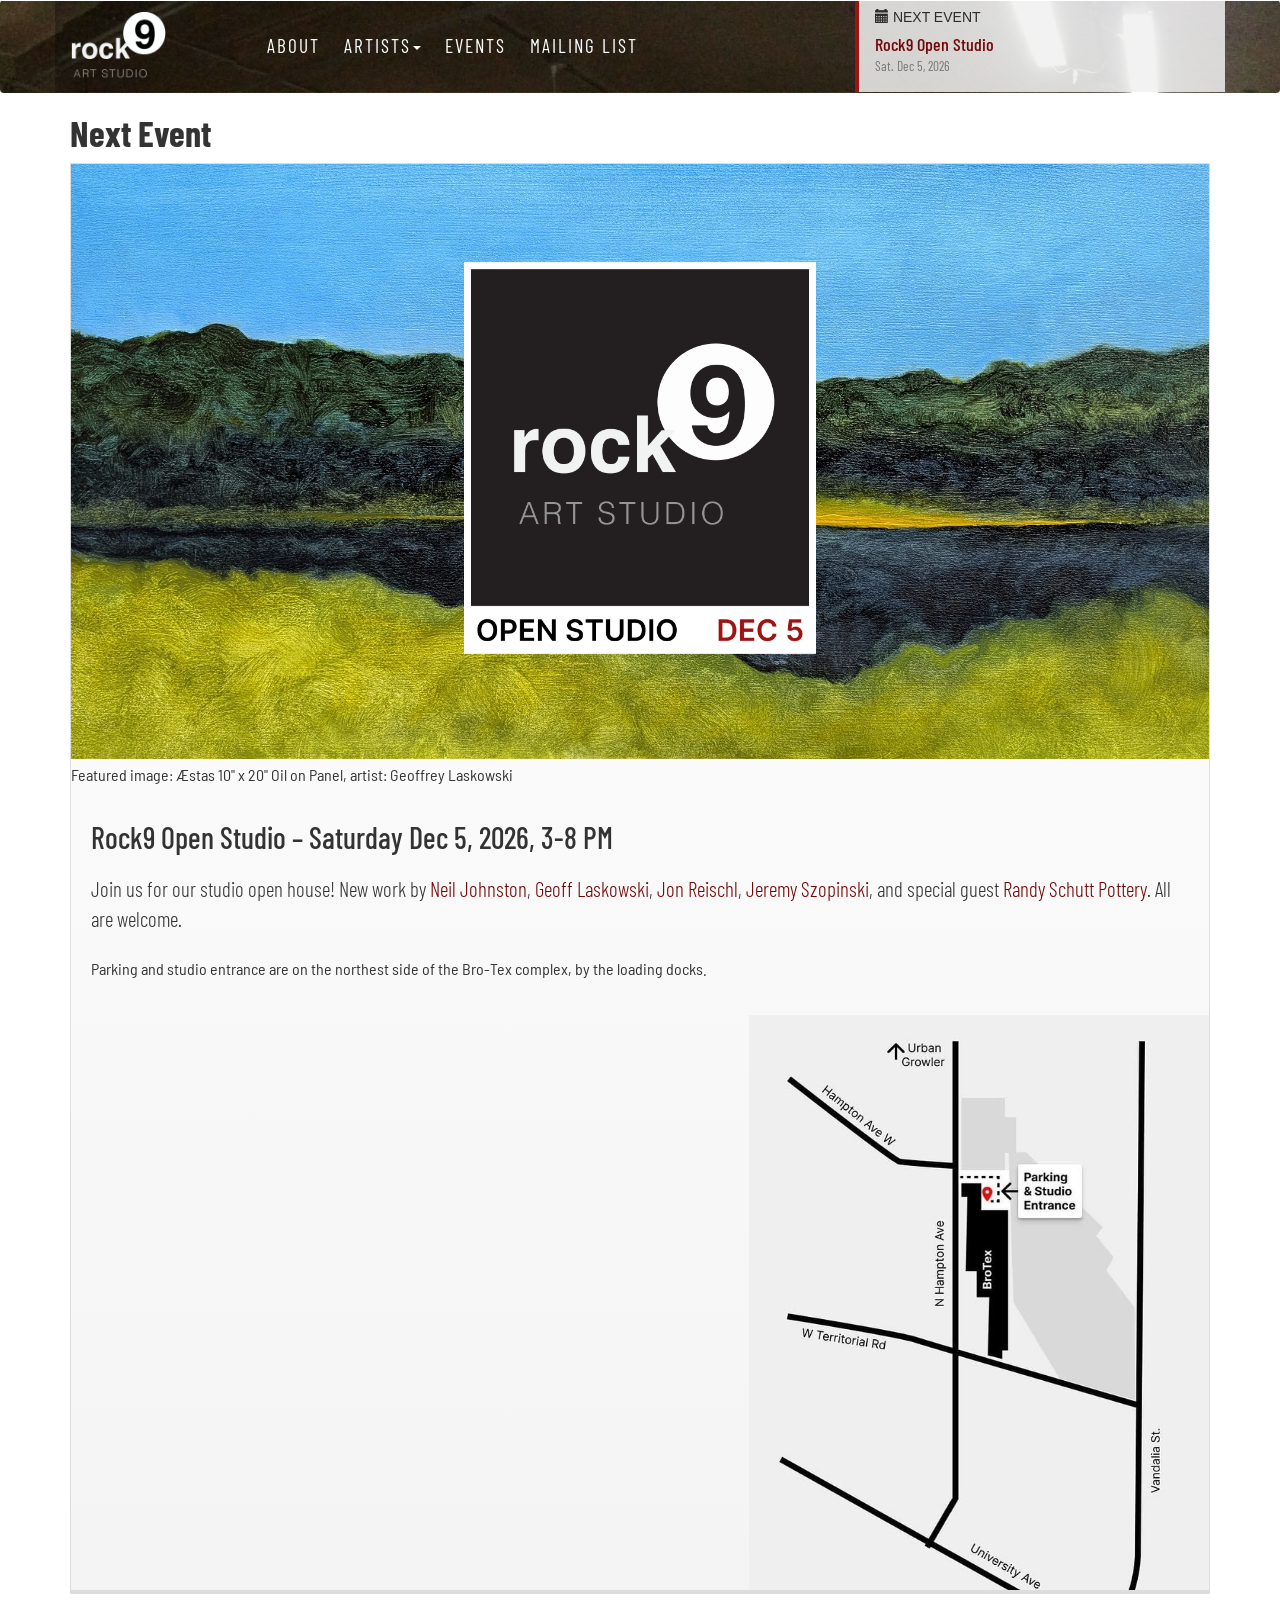
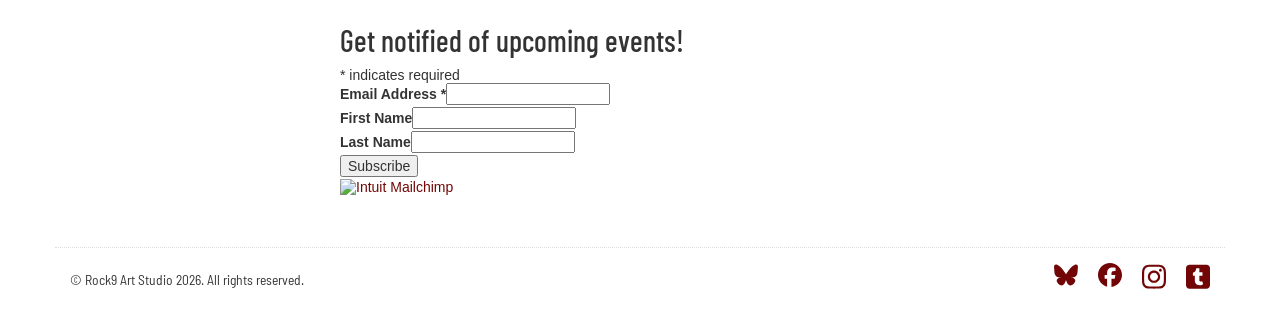
==== commit 04ec66f9: "Update events.html" ====
--- a/events.html
+++ b/events.html
@@ -193,7 +193,7 @@
 		  <div class="pad">
             <h2>Rock9 Open Studio – Saturday Dec 5, 2026, 3-8 PM
              </h2>
-            <h3 class="lead">Join us for our studio open house! New work by <a href="https://www.paintstew.com/" target="_blank">Neil Johnson</a>, <a href="https://www.geofineart.com/" target="_blank">Geoff Laskowski</a>, <a href="https://jonreischl.com/" target="_blank">Jon Reischl</a>, <a href="https://jeremyszopinski.com/" target="_blank">Jeremy Szopinski</a>, and special guest <a href="https://www.instagram.com/randy_schutt_pottery/" target="_blank">Randy Schutt Pottery</a>. All are welcome. </h3>
+            <h3 class="lead">Join us for our studio open house! New work by <a href="https://www.paintstew.com/" target="_blank">Neil Johnston</a>, <a href="https://www.geofineart.com/" target="_blank">Geoff Laskowski</a>, <a href="https://jonreischl.com/" target="_blank">Jon Reischl</a>, <a href="https://jeremyszopinski.com/" target="_blank">Jeremy Szopinski</a>, and special guest <a href="https://www.instagram.com/randy_schutt_pottery/" target="_blank">Randy Schutt Pottery</a>. All are welcome. </h3>
 <p>Parking and studio entrance are on the northest side of the Bro-Tex complex, by the loading docks. </p>
    </div>
 
